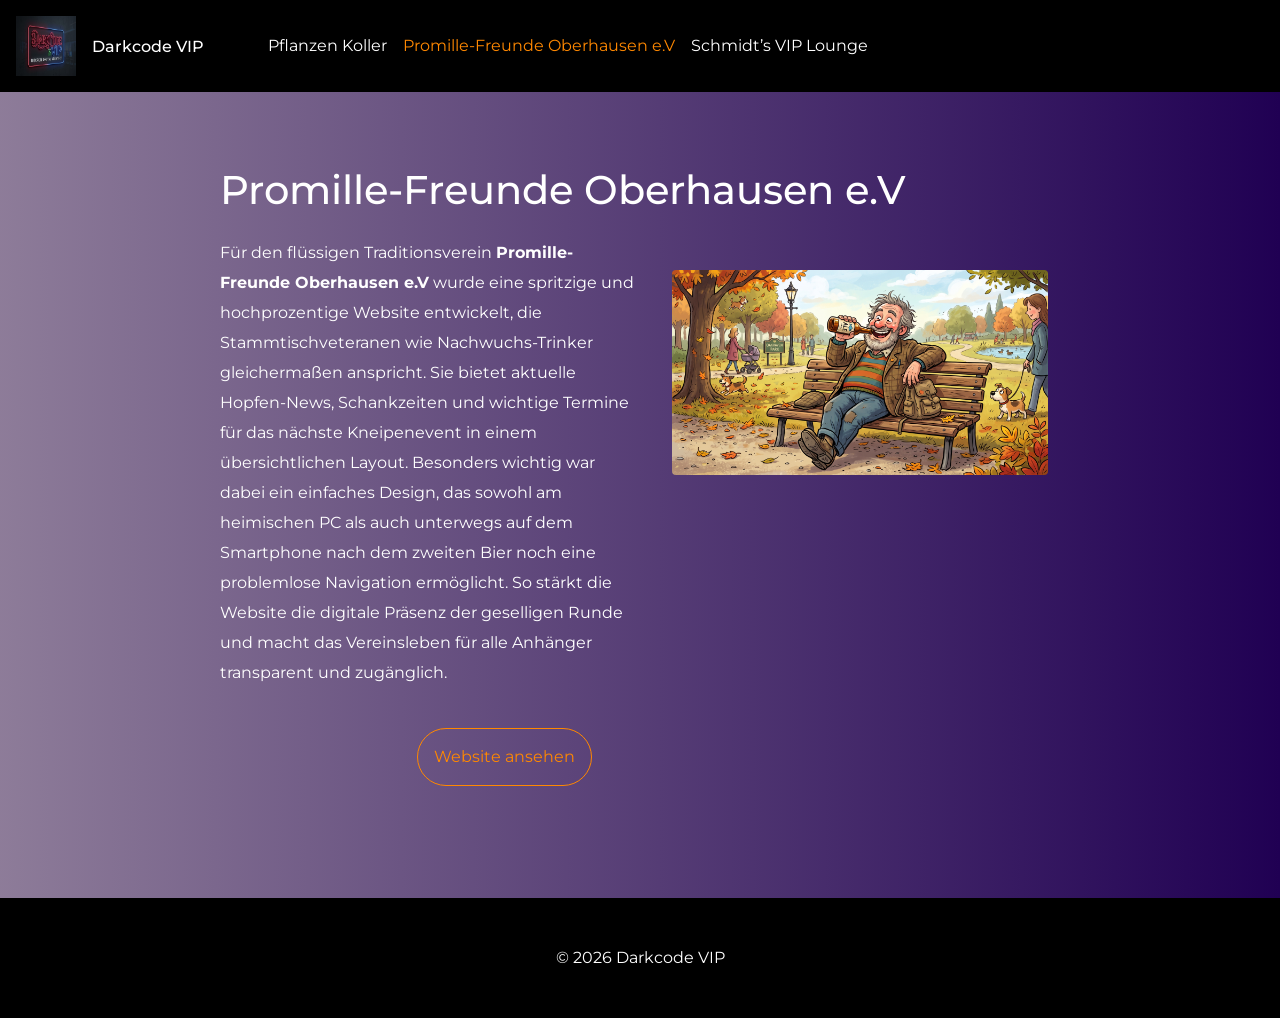
==== Tag 01/judo-oberhausen.html @ f0a62cdc "Tag 01" ====
<!DOCTYPE html>
<html lang="de">
<head>
    <meta charset="UTF-8">
    <meta name="viewport" content="width=device-width, initial-scale=1.0">

    <link rel="preconnect" href="https://fonts.googleapis.com">
    <link rel="preconnect" href="https://fonts.gstatic.com" crossorigin>
    <link href="https://fonts.googleapis.com/css2?family=Montserrat:ital,wght@0,100..900;1,100..900&display=swap" rel="stylesheet">
    
    <link rel="stylesheet" href="assets/styles/normalize.css">
    <link href="https://cdn.jsdelivr.net/npm/bootstrap@5.0.2/dist/css/bootstrap.min.css" rel="stylesheet" integrity="sha384-EVSTQN3/azprG1Anm3QDgpJLIm9Nao0Yz1ztcQTwFspd3yD65VohhpuuCOmLASjC" crossorigin="anonymous">
    <link rel="stylesheet" href="assets/styles/style.css">

    <title>Promille-Freunde Oberhausen e.V – Darkcode VIP</title>
</head>
<body class="page-project-detail">
    <header>
        <nav>
            <div class="logo-wrapper">
                <a href="index.html"><img src="assets/images/logo.png" alt="Logo"><h1>Darkcode VIP</h1></a>
            </div>
            <a href="/pflanzen-koller.html" class="nav-item">Pflanzen Koller</a>
            <a href="/judo-oberhausen.html" class="nav-item active">Promille-Freunde Oberhausen e.V</a>
            <a href="/schmidt-aquaristik.html" class="nav-item">Schmidt’s VIP Lounge</a>
        </nav>
    </header>
    <main>
        <section class="hero">
            <div class="content-inner">
                <h1 class="mb-4">Promille-Freunde Oberhausen e.V</h1>
                <div class="details container-fluid">
                    <div class="row">
                        <div class="col-6 text p-0">
                            <p class="pb-4">
                                Für den flüssigen Traditionsverein <strong>Promille-Freunde Oberhausen e.V</strong> wurde eine spritzige und hochprozentige Website entwickelt, 
                                die Stammtischveteranen wie Nachwuchs-Trinker gleichermaßen anspricht. Sie bietet aktuelle Hopfen-News, 
                                Schankzeiten und wichtige Termine für das nächste Kneipenevent in einem übersichtlichen Layout. Besonders wichtig war dabei ein einfaches Design, 
                                das sowohl am heimischen PC als auch unterwegs auf dem Smartphone nach dem zweiten Bier noch eine problemlose Navigation ermöglicht. 
                                So stärkt die Website die digitale Präsenz der geselligen Runde und macht das Vereinsleben für alle Anhänger transparent und zugänglich.
                            </p>
                            <div class="d-flex justify-content-end">
                                <a class="btn-alpha d-block me-5" href="#">
                                    Website ansehen
                                </a>
                            </div>
                        </div>
                        <div class="col-6 img-wrapper">
                            <img src="assets/images/projects/judo-oberhausen.png" alt="Projekt Judo Oberhausen EV">
                        </div>
                    </div>
                </div>
            </div>
        </section>
    </main>
    <footer>
        <span>© 2026 Darkcode VIP</span>
    </footer>
</body>
</html>
---- Tag 01/assets/styles/style.css ----
/* Allgemein
/* *** *** *** *** *** **** *** *** **** *** *** *** *** */

* {
    font-family: "Montserrat", sans-serif;
    box-sizing: border-box;
}

html {
    font-size: 16px;
}

h1, h2, h3, h4, h5, h6 {
    margin-top: 0;
}

/* Header
/* *** *** *** *** *** **** *** *** **** *** *** *** *** */

header {
    height: 95px;
    position: fixed;
    z-index: 10000;
    top: 0;
    left: 0;
    width: 100%;
}

header * {
    color: white;
}

header nav {
    display: flex;
    align-items: center;
    background-color: black;
}

header nav a, 
header nav h1 {
    padding-top: 1rem;
    padding-bottom: 1rem;
}

header nav a:hover {
    color: #ffa900;
}

header nav a {
    text-decoration: none;
}

header nav a.active {
    color: #ff8800;
}

header nav .logo-wrapper {
    margin-left: 1rem;
    margin-right: 4rem;
}

header nav .logo-wrapper a {
    display: flex;
}

header nav .logo-wrapper a img {
    width: 60px;
    height: 60px;
    display: block;
    margin-right: 1rem;
}

header nav .logo-wrapper a h1 {
    position: relative;
    top: 5px;
    font-size: 1rem;
    margin: 0;
}

header nav .nav-item {
    display: block;
    margin-right: 1rem;
}


/* Home
/* *** *** *** *** *** **** *** *** **** *** *** *** *** */

.page-home .hero {
    background-image: url(/assets/images/portfolio-bg);
}


.page-home .references {
    padding-top: 8rem;
    padding-bottom: 8rem;
}

.page-home .references .content-inner {
    max-width: 960px;
}

.page-home .references .project-teaser {
    box-shadow: 2px 2px 10px rgba(31, 34, 67, .2);
    border-radius: .5rem;
    overflow: hidden;
    cursor: pointer;
    text-decoration: none;
    color: black;
    display: block;
}

.page-home .references .project-teaser:hover {
    box-shadow: 2px 2px 10px #ffb743;
}

.page-home .references .project-teaser h3 {
    font-size: 1.25rem;
    text-align: center;
    margin-bottom: 1rem;
}

.page-home .references .project-teaser .img-wrapper {
    /*margin-bottom: 1.25rem;*/
    height: 175px;
    overflow: hidden;
}

.page-home .references .project-teaser .img-wrapper img {
    width: 100%;
    height: 100%;
    object-fit: cover;
}

.page-home .references .project-teaser .content {
    padding: 1rem;
}

.page-home .references .project-teaser .content p {
    margin-bottom: 0;
}


/* Project Single
/* *** *** *** *** *** **** *** *** **** *** *** *** *** */


.page-project-detail .hero .content-inner .details .img-wrapper {
    align-items: start;
    padding-left: 2rem;
    position: relative;
    top: 2rem;
}

.page-project-detail .hero .content-inner .details .img-wrapper img {
    max-width: 100%;
    border-radius: .25rem;
}


/* Footer
/* *** *** *** *** *** **** *** *** **** *** *** *** *** */

footer {
    display: flex;
    justify-content: center;
    align-items: center;
    height: 120px;
    color: white;
    background-color: black;
}



/* Utilities
/* *** *** *** *** *** **** *** *** **** *** *** *** *** */

.content-inner {
    max-width: 840px;
    margin: 0 auto;
}

.hero {
    padding-top: 94px;
    padding-bottom: 7rem;
    background-image: url(/assets/images/portfolio-bg.jpg);
    background-size: cover;
    position: relative;
    background-attachment: fixed;
}

.hero:before {
    content: "";
    position: absolute;
    top: 0; 
    left: 0;
    width: 100%;
    height: 100%;
    background-image: linear-gradient(90deg, #3010458c, #200053);
}

.hero .content-inner {
    position: relative;
    z-index: 10;
    color: white;
}

.hero .content-inner {
    padding-top: 4.5rem;
}

.hero .content-inner .details {
    display: flex;
}

.hero .content-inner .details > div {
    flex: 1;
}

.hero .content-inner .details .img-wrapper {
    display: flex;
    justify-content: center;
    align-items: center;
}

.hero .content-inner .details .img-wrapper img {
    max-width: 250px;
    border-radius: .25rem;
}

.hero .content-inner .details p {
    line-height: 1.875;
}


.btn-alpha {
    border: 1px solid #ff8800;
    color: #ff8800;
    padding: 1rem;
    text-decoration: none;
    border-radius: 2.5rem;
    display: inline-block;
}

.btn-alpha:hover {
    border-color: #ffa900;
    color: #ffa900;
}
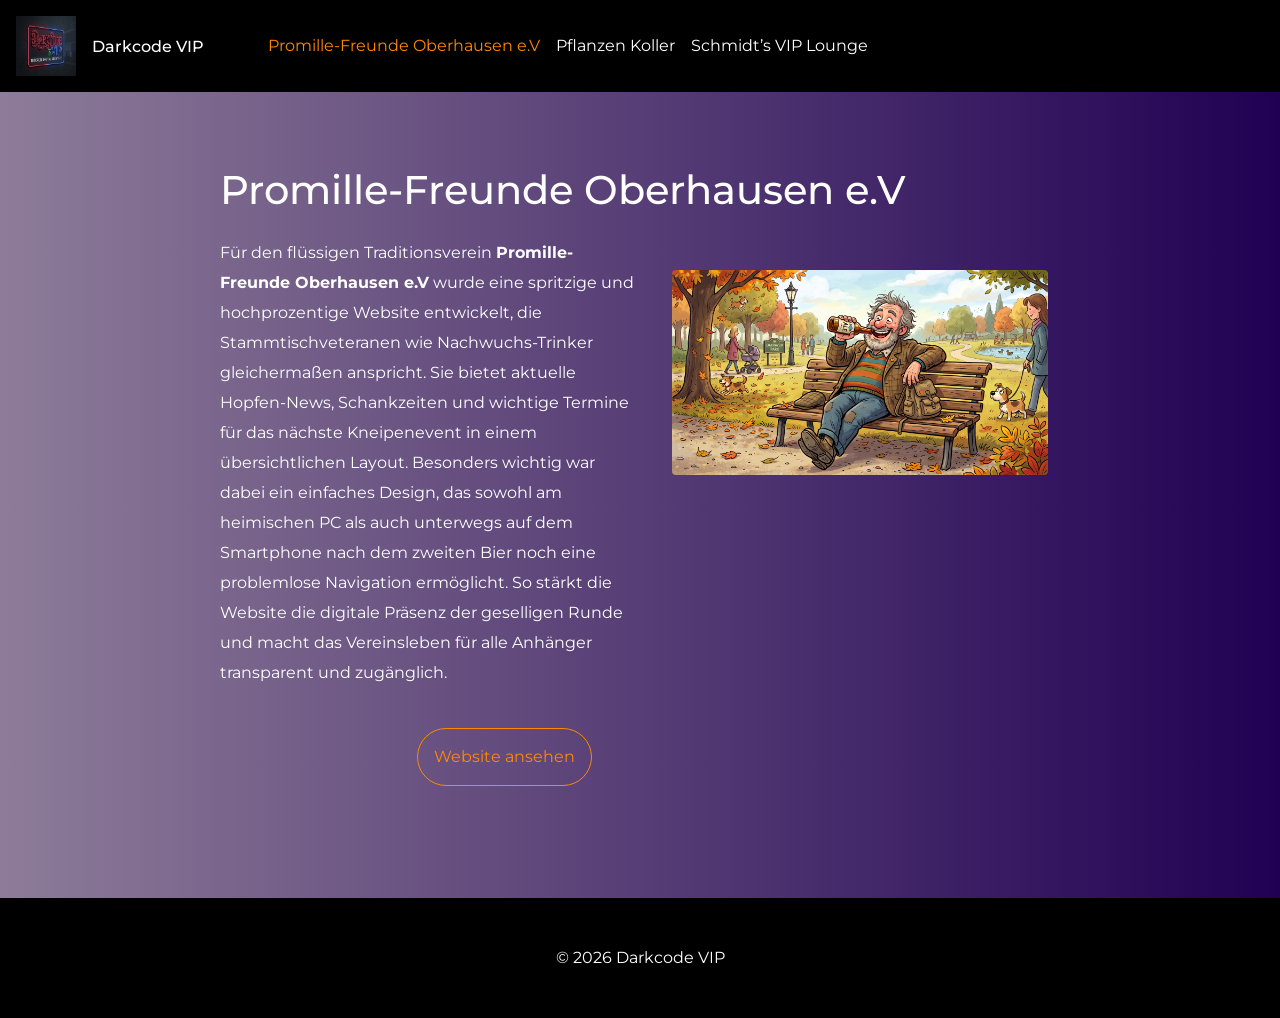
==== commit 5641bd09: "Bug Fix" ====
--- a/Tag 01/judo-oberhausen.html
+++ b/Tag 01/judo-oberhausen.html
@@ -20,9 +20,9 @@
             <div class="logo-wrapper">
                 <a href="index.html"><img src="assets/images/logo.png" alt="Logo"><h1>Darkcode VIP</h1></a>
             </div>
-            <a href="/pflanzen-koller.html" class="nav-item">Pflanzen Koller</a>
-            <a href="/judo-oberhausen.html" class="nav-item active">Promille-Freunde Oberhausen e.V</a>
-            <a href="/schmidt-aquaristik.html" class="nav-item">Schmidt’s VIP Lounge</a>
+             <a href="judo-oberhausen.html" class="nav-item active">Promille-Freunde Oberhausen e.V</a>
+             <a href="pflanzen-koller.html" class="nav-item">Pflanzen Koller</a>         
+             <a href="schmidt-aquaristik.html" class="nav-item">Schmidt’s VIP Lounge</a>
         </nav>
     </header>
     <main>
@@ -46,7 +46,7 @@
                             </div>
                         </div>
                         <div class="col-6 img-wrapper">
-                            <img src="assets/images/projects/judo-oberhausen.png" alt="Projekt Judo Oberhausen EV">
+                            <img src="assets/images/projects/judo-oberhausen.png" alt="Projekt Promille-Freunde Oberhausen e.V">
                         </div>
                     </div>
                 </div>
